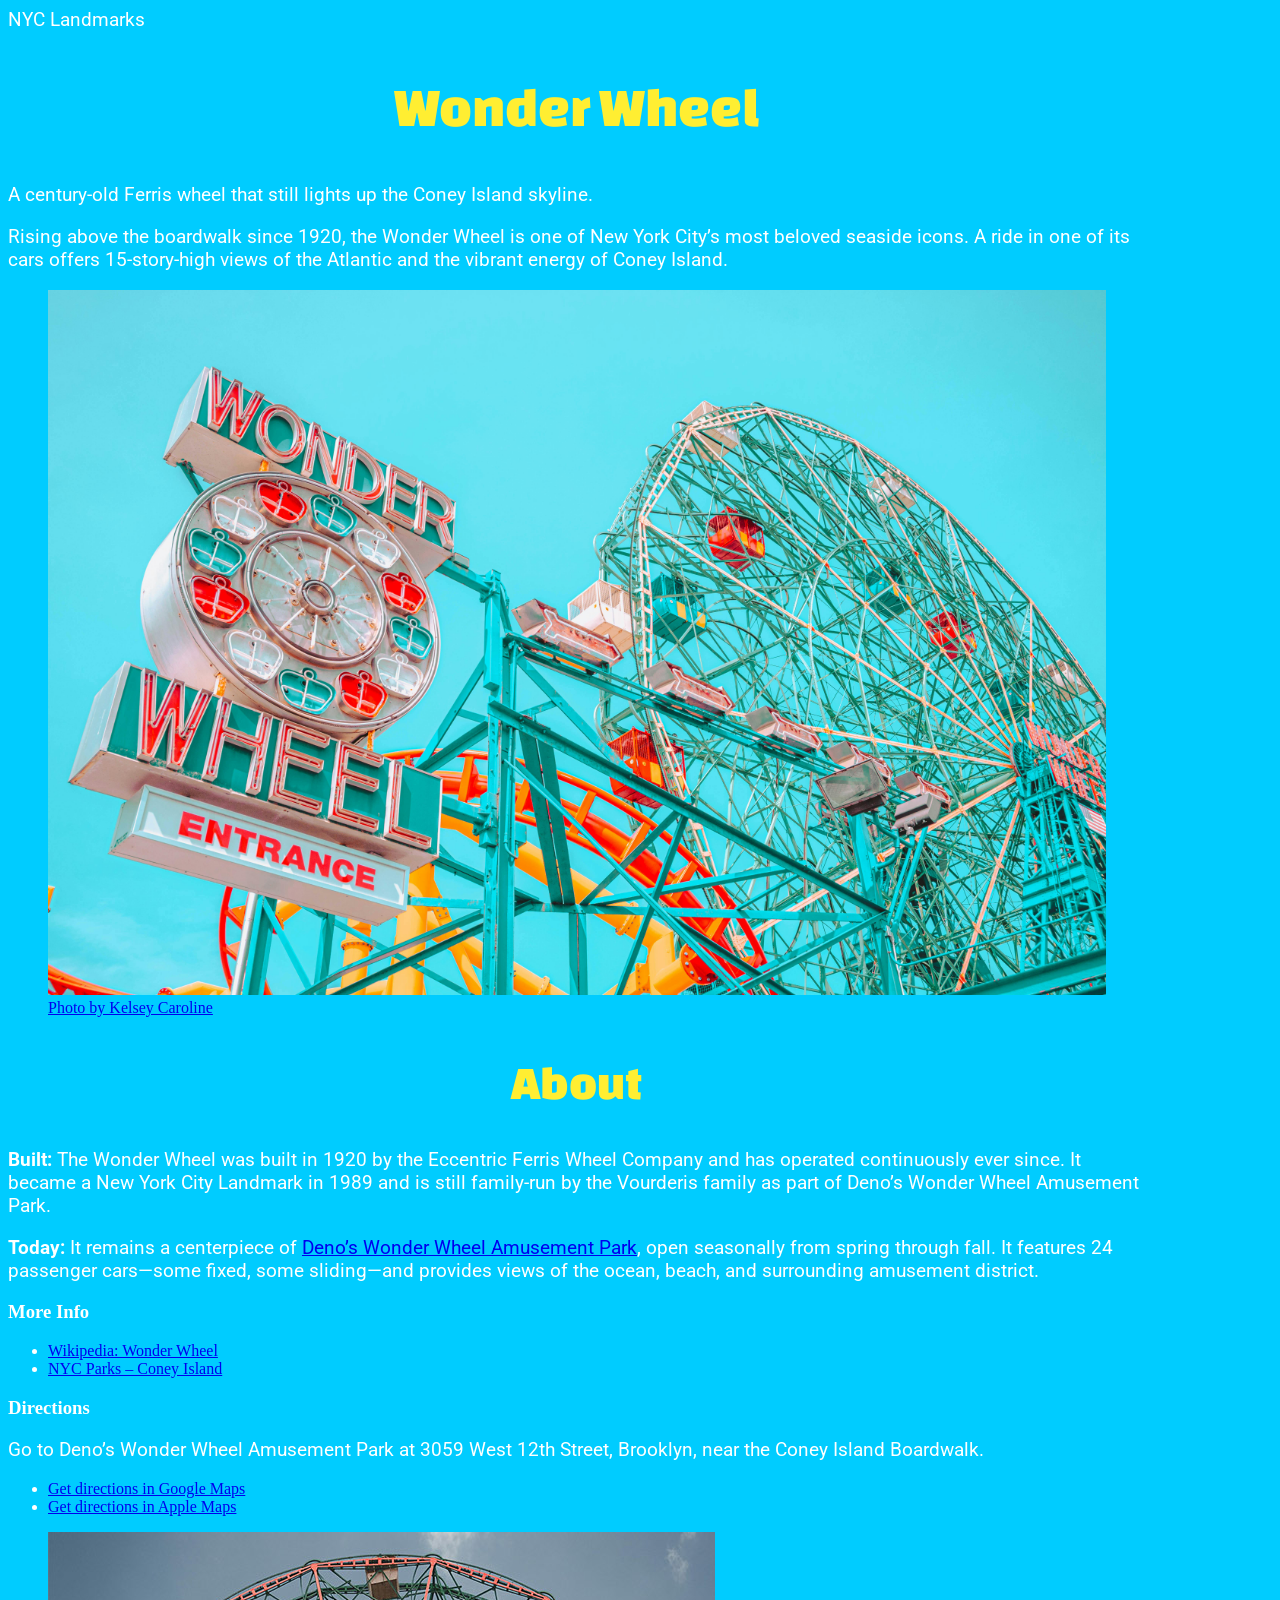
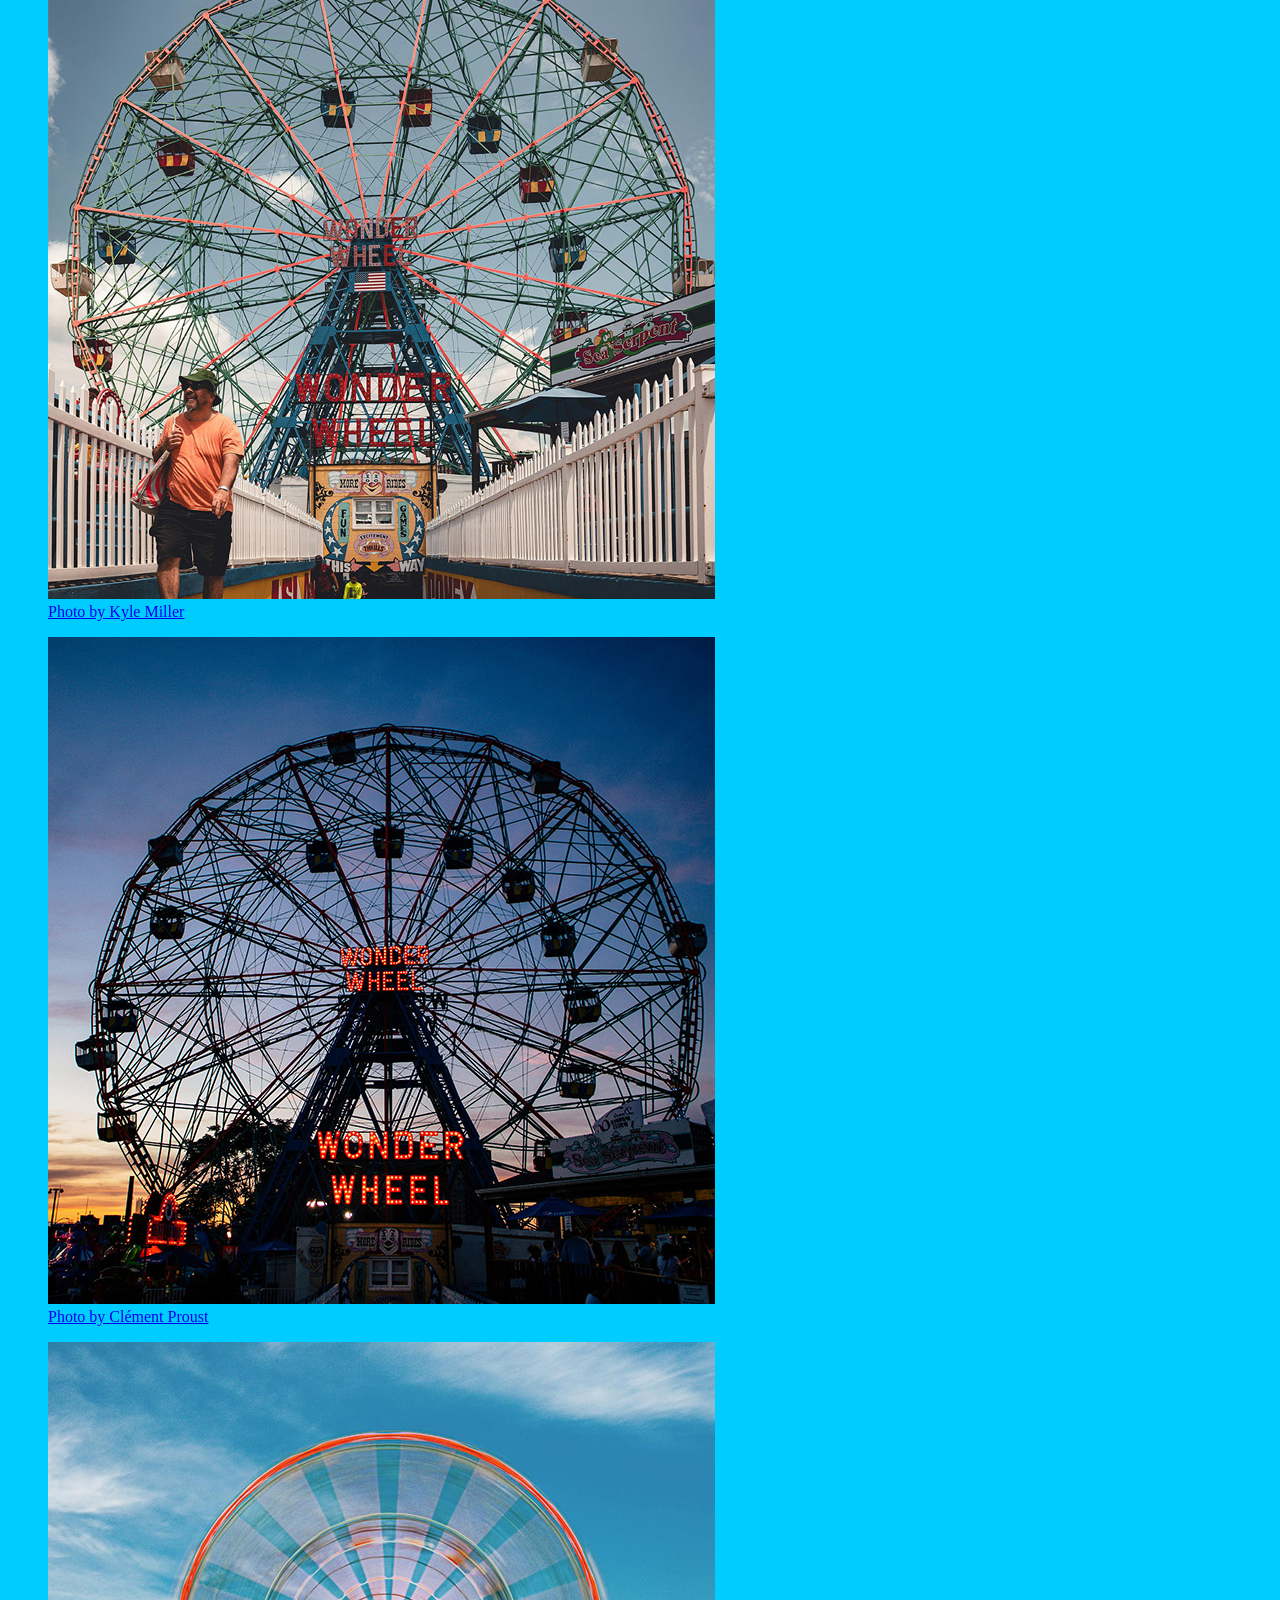
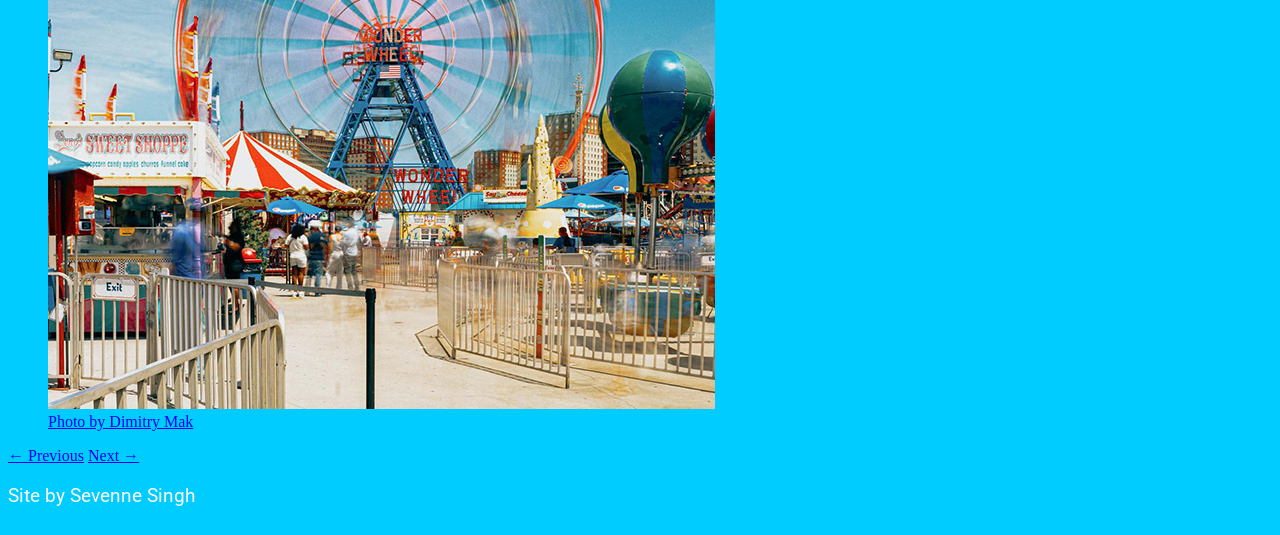
==== landmark-wonder.html @ bb5980d7 "token.css, landmark page wireframe Added tokens.css to page, not sure if I had it before..." ====
<!DOCTYPE html>
<html lang="en">

<head>
    <meta charset="UTF-8">
    <meta name="viewport" content="width=device-width, initial-scale=1.0">
    <title>Landmark Page</title>
    <link rel="stylesheet" href="style.css">

    <link rel="preconnect" href="https://fonts.googleapis.com">
    <link rel="preconnect" href="https://fonts.gstatic.com" crossorigin>
    <link
        href="https://fonts.googleapis.com/css2?family=Changa+One:ital@0;1&family=Roboto:ital,wght@0,100..900;1,100..900&display=swap"
        rel="stylesheet">

</head>

<body>
    <header>
        <div class="site-title">NYC Landmarks</div>
    </header>

    <main>
        <section class="landmark-intro">
            <!-- INTRO -->
            <div class="landmark-intro_text">
                <h1>Wonder Wheel</h1>
                <p class="tagline">A century-old Ferris wheel that still lights up the Coney Island skyline.</p>
                <p>Rising above the boardwalk since 1920, the Wonder Wheel is one of New York City’s most beloved seaside icons.
                    A ride in one of its cars offers 15-story-high views of the Atlantic and the vibrant energy of Coney Island.
                </p>
            </div>
            <!-- HERO IMAGE -->
            <figure>
                <img src="images/pexels-kelsey-caroline-774981359-19122990.jpg"
                    alt="Wonder Wheel entrance on a cloudless sunny day">
                <figcaption><a href="https://www.pexels.com/photo/ferris-wheel-in-amusement-park-19122990/">Photo by Kelsey
                        Caroline</a></figcaption>
            </figure>
        </section>

        <div class="landmark-information">
            <section class="landmark-about">
                <!-- DESCRIPTION (About info) -->
                <h2>About</h2>
                <p><strong>Built:</strong> The Wonder Wheel was built in 1920 by the Eccentric Ferris Wheel Company and has
                    operated continuously ever since. It became a New York City Landmark in 1989 and is still family-run by the
                    Vourderis family as part of Deno’s Wonder Wheel Amusement Park.</p>
                <p><strong>Today:</strong> It remains a centerpiece of <a href="https://www.denoswonderwheel.com/"
                        target="_blank" rel="noopener">Deno’s Wonder Wheel Amusement Park</a>, open seasonally from spring
                    through fall. It features 24 passenger cars—some fixed, some sliding—and provides views of the ocean, beach,
                    and surrounding amusement district.</p>
                 <!-- MORE INFO  -->
                <h3>More Info</h3>
                <ul>
                    <li><a href="https://en.wikipedia.org/wiki/Wonder_Wheel" target="_blank" rel="noopener">Wikipedia: Wonder
                            Wheel</a></li>
                    <li><a href="https://www.nycgovparks.org/parks/coney-island-beach-and-boardwalk/history" target="_blank"
                            rel="noopener">NYC Parks – Coney Island</a></li>
                </ul>
            </section>
            <aside class="landmark-directions">
                <!-- DIRECTIONS  -->
                <h3 id="directions-title">Directions</h3>
                <p>Go to Deno’s Wonder Wheel Amusement Park at 3059 West 12th Street, Brooklyn, near the Coney Island Boardwalk.
                </p>
                <ul class="directions-links">
                    <li>
                        <a class="directions-link"
                            href="https://www.google.com/maps/dir/?api=1&amp;destination=Deno%27s%20Wonder%20Wheel%20Amusement%20Park%2C%203059%20West%2012th%20Street%2C%20Brooklyn%2C%20NY%2011224">Get
                            directions in Google Maps</a>
                    </li>
                    <li>
                        <a class="directions-link"
                            href="https://maps.apple.com/directions?destination=Deno%27s%20Wonder%20Wheel%20Amusement%20Park%2C%203059%20West%2012th%20Street%2C%20Brooklyn%2C%20NY%2011224">Get
                            directions in Apple Maps</a>
                    </li>
                </ul>
            </aside>
        </div>

        <div class="landmark-more-images">
            <!-- Additional images -->
            <figure>
                <img src="images/square/pexels-kyle-miller-169884138-27462439_sq.jpg"
                    alt="A man walking away from the wonder wheel which is in full view.">
                <figcaption><a href="https://www.pexels.com/photo/a-man-walking-past-a-ferris-wheel-27462439/">Photo by Kyle
                        Miller</a></figcaption>
            </figure>
            <figure>
                <img src="images/square/pexels-clement-proust-363898785-24730360_sq.jpg" alt="Wonder wheel at sunset">
                <figcaption><a href="https://www.pexels.com/photo/denos-wonder-wheel-amusement-park-24730360/">Photo by
                        Clément Proust</a></figcaption>
            </figure>
            <figure>
                <img src="images/square/pexels-dimitry-mak-1310041547-30911091_sq.jpg"
                    alt="Night view of the Wonder Wheel lit with neon">
                <figcaption><a
                        href="https://www.pexels.com/photo/colorful-summer-day-at-coney-island-amusement-park-30911091/">Photo
                        by Dimitry Mak</a></figcaption>
            </figure>
        </div>

        <!-- PREV/NEXT BUTTONS -->
        <nav id="pagination" aria-label="Landmark navigation">
            <a class="btn" rel="prev" href="landmark-tram.html">← Previous</a>
            <a class="btn" rel="next" href="landmark-liberty.html">Next →</a>
        </nav>
    </main>

    <footer>
        <p>Site by Sevenne Singh</p>
    </footer>

</body>

</html>
---- style.css ----
/** font references
 .roboto-<uniquifier> {
  font-family: "Roboto", sans-serif;
  font-optical-sizing: auto;
  font-weight: <weight>;
  font-style: normal;
  font-variation-settings:
    "wdth" 100;
}
    
.changa-one-regular {
  font-family: "Changa One", sans-serif;
  font-weight: 400;
  font-style: normal;
}

.changa-one-regular-italic {
  font-family: "Changa One", sans-serif;
  font-weight: 400;
  font-style: italic;
}
*/

@import url('./tokens.css');

/* basic responsive image css */
body {
  background-color: var(--background-color);
  color: white;
  justify-content: center;
  align-content: center;
  place-items: center;
}

main {
  width: 90%;
  align-content: center;
}

img, video{
  max-width: 100%;
  height: auto;
}


h1 {
 display: flex;
  justify-content: center;
  font-family: "Changa One", sans-serif;
  font-weight: 400;
  font-style: normal;
  color: var(--heading-color);
  font-size: 3.5em;
}

h2 {
  display: flex;
  justify-content: center;
  font-family: "Changa One", sans-serif;
  font-weight: 400;
  font-style: normal;
  color: var(--heading-color);
  font-size: 3em;
}

p {
  font-family: "Roboto", sans-serif;
  font-optical-sizing: auto;
  /* font-weight: <weight>; */
  font-size: 1.2em;
  font-style: normal;
}

.site-title {
  font-family: "Roboto", sans-serif;
  font-optical-sizing: auto;
  /* font-weight: <weight>; */
  font-size: 1.2em;
  font-style: normal;
}

.landmarks-grid{
  display: grid;
  grid-gap: 1rem;
  grid-template-columns: repeat(auto-fit, minmax(250px, 1fr));
  figure{ margin:0;} /* spacing */
}

.landmark {
  background-color: var(--secondary-background-color);
  border: solid 2px var(--heading-color);

  font-family: "Roboto", sans-serif;
  font-optical-sizing: auto;
  font-size: 1.2em;
  color: var(--secondary-text-color);

  border-radius: 15px;
  overflow: hidden;

  place-items: center;

}

.landmark h3 {
  width: 80%;
  text-align: center;
}

.videoWrapper {
	position: relative;
	padding-top: 25px;
	height: 0;
  clear:both;
}

.videoWrapper.ratio-16-9{
    padding-bottom: 56.25%; /* 9 ÷ 16 = .5625 which is 56.25% */
}

.videoWrapper.ratio-4-3{
    padding-bottom: 75%; /* 3 ÷ 4 = .75 which is 75% */
}

.videoWrapper.ratio-9-16 {
    padding-bottom: calc(100vh - 100px); /* Full height minus 100px (to account for possible fixed header or footer */
    width: calc((100vh - 100px) * (9 / 16)); /* Calculate width based on 9:16 aspect ratio */
    margin-inline: auto; /* center horizontally */
    /* 9:16 */
}

.videoWrapper iframe {
	position: absolute;
	top: 0;
	left: 0;
	width: 100%;
	height: 100%;
}
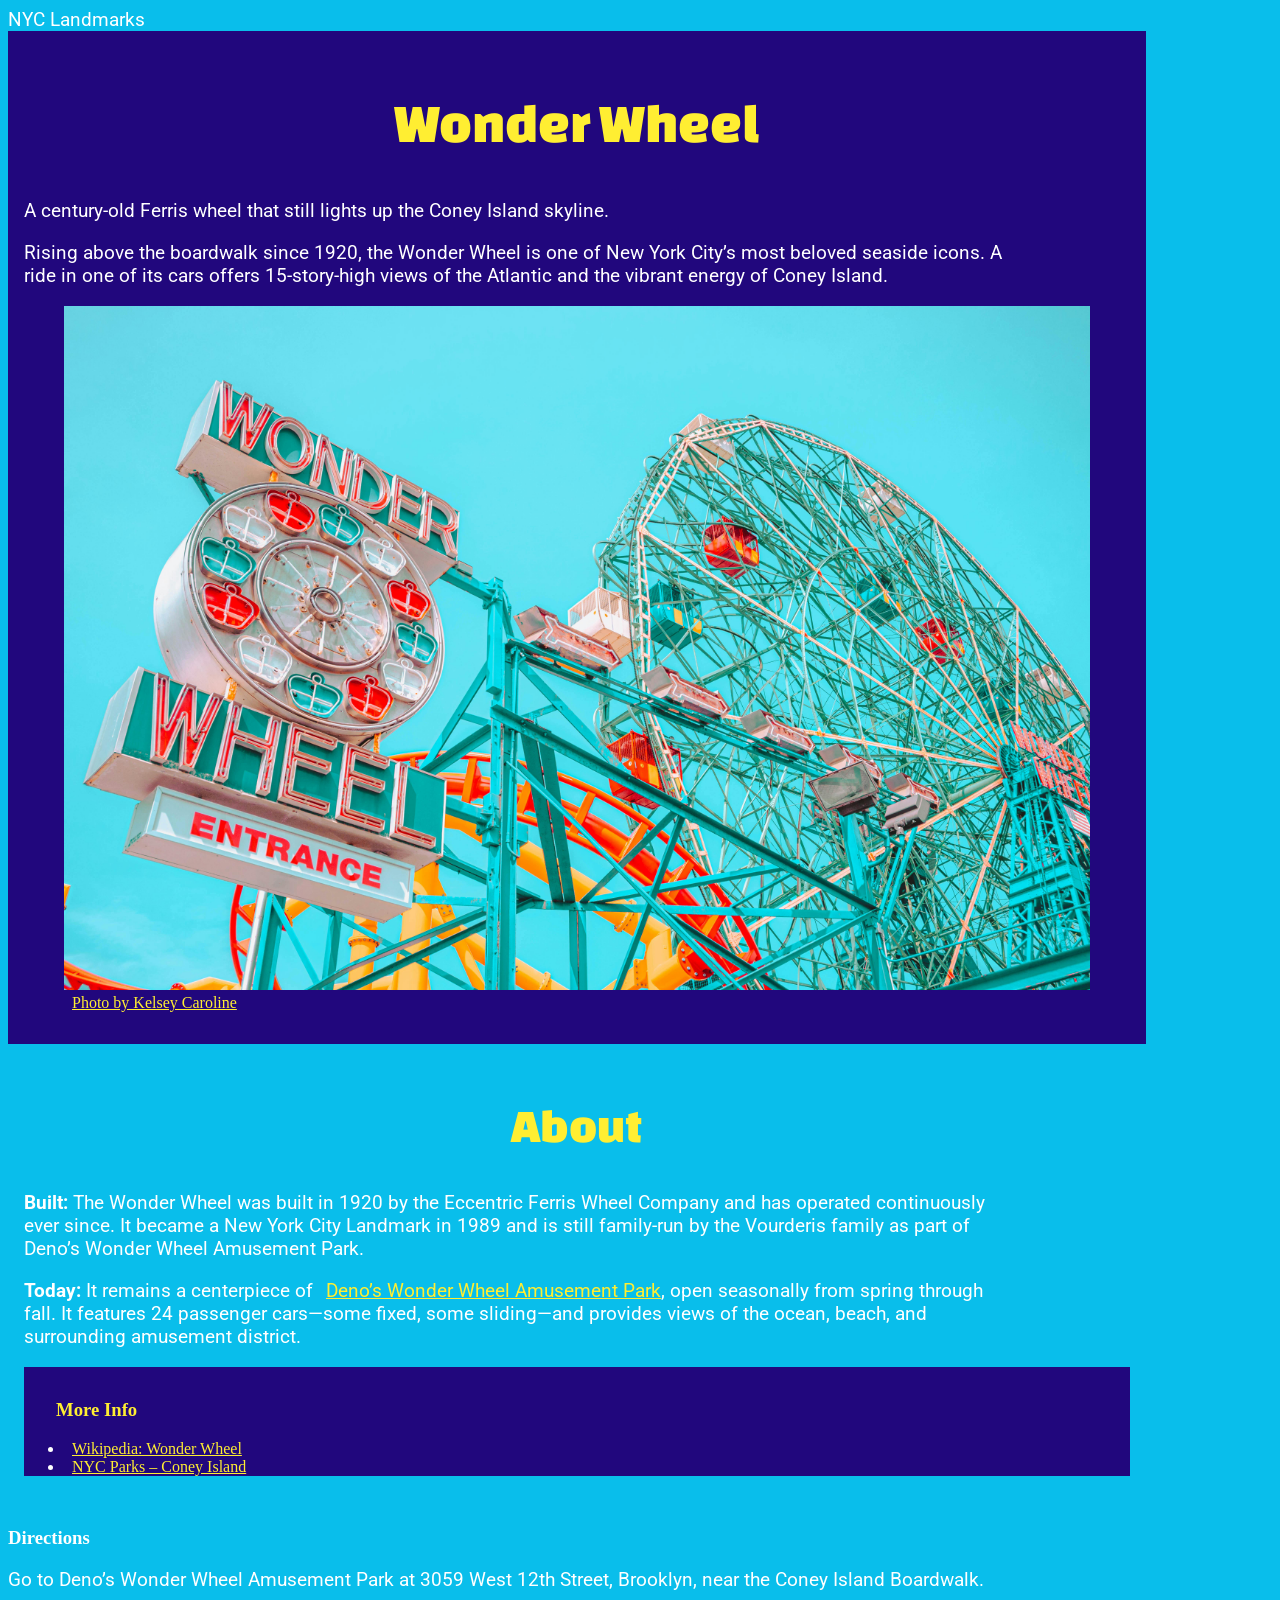
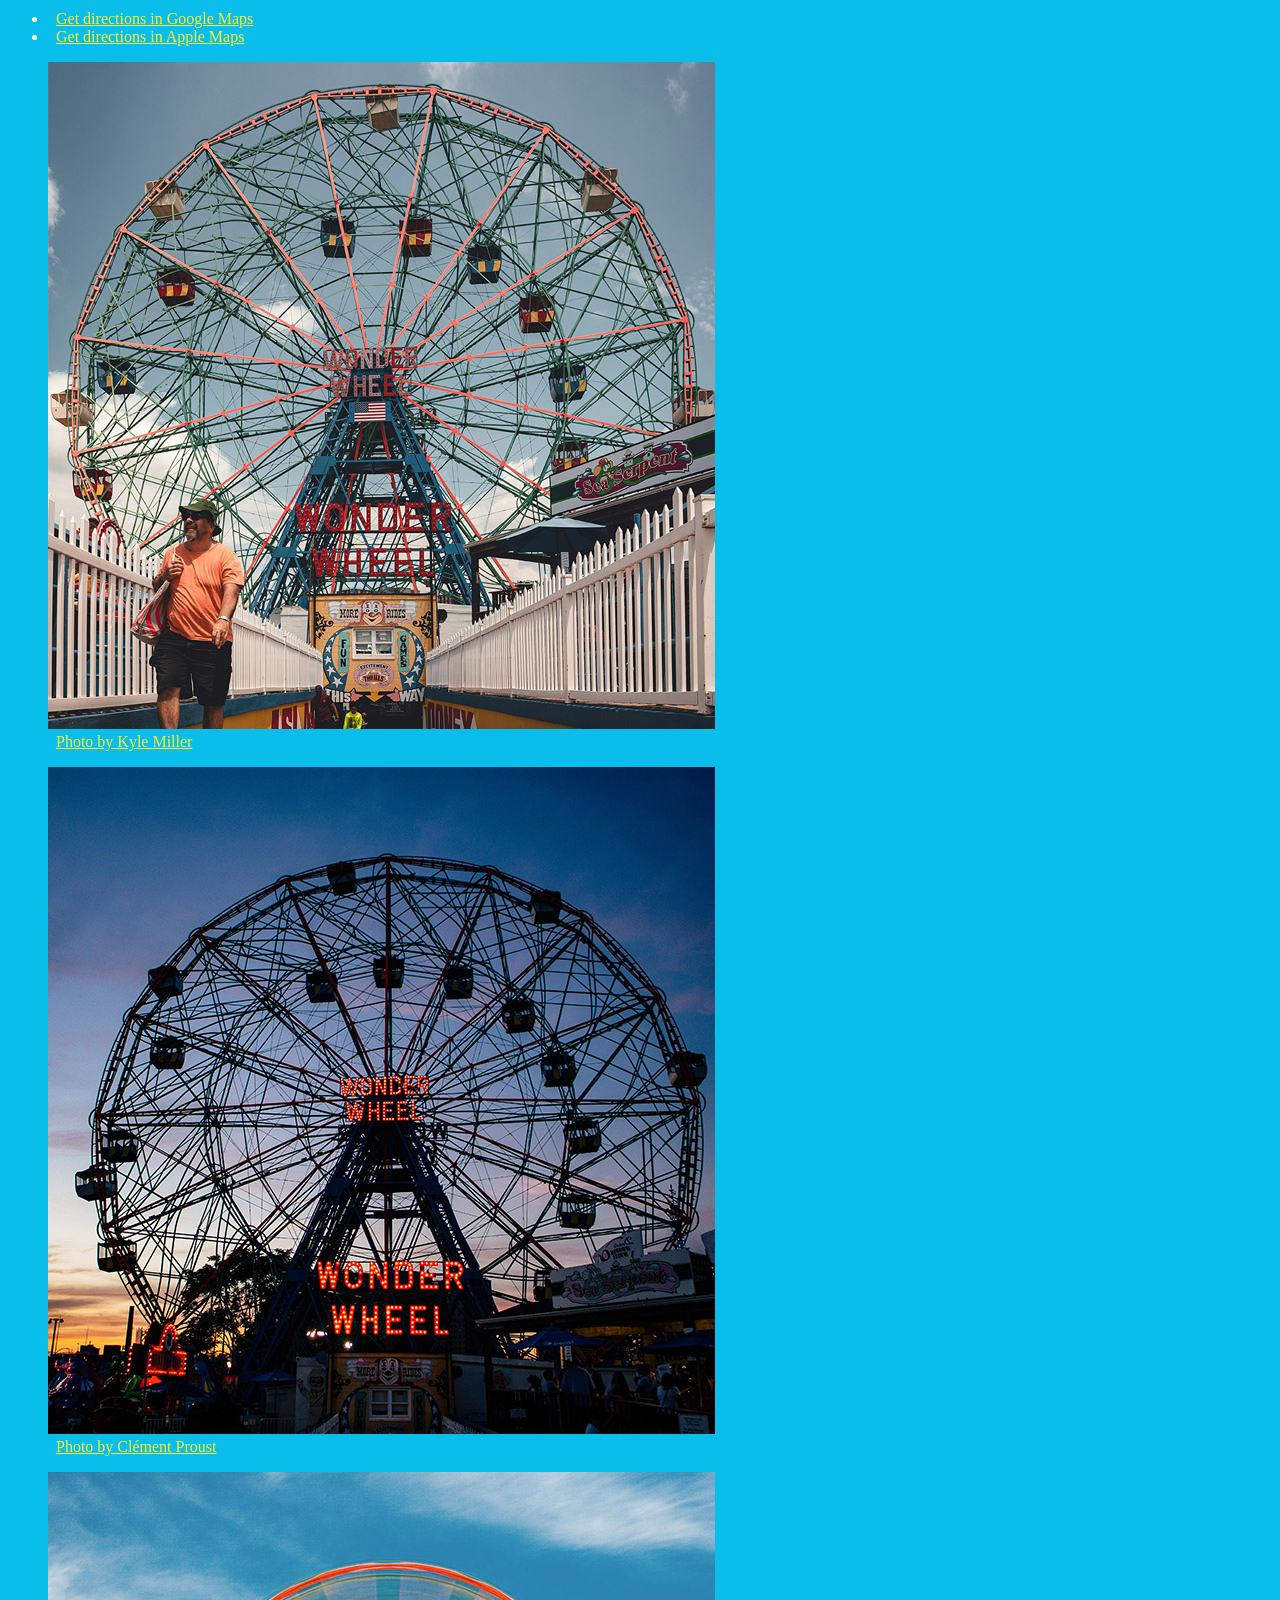
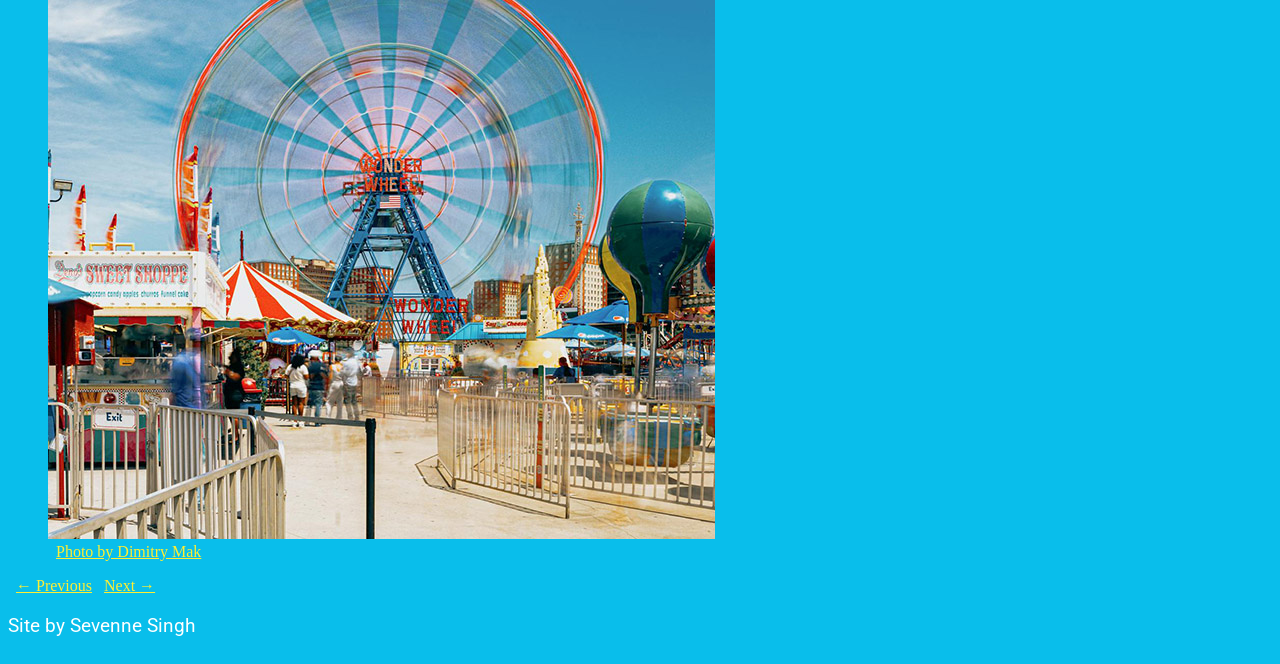
==== commit aab11133: "Started adding styles" ====
--- a/landmark-wonder.html
+++ b/landmark-wonder.html
@@ -51,13 +51,15 @@
                     through fall. It features 24 passenger cars—some fixed, some sliding—and provides views of the ocean, beach,
                     and surrounding amusement district.</p>
                  <!-- MORE INFO  -->
-                <h3>More Info</h3>
-                <ul>
-                    <li><a href="https://en.wikipedia.org/wiki/Wonder_Wheel" target="_blank" rel="noopener">Wikipedia: Wonder
-                            Wheel</a></li>
-                    <li><a href="https://www.nycgovparks.org/parks/coney-island-beach-and-boardwalk/history" target="_blank"
-                            rel="noopener">NYC Parks – Coney Island</a></li>
-                </ul>
+                <div class="more-info">
+                    <h3>More Info</h3>
+                    <ul>
+                        <li><a href="https://en.wikipedia.org/wiki/Wonder_Wheel" target="_blank" rel="noopener">Wikipedia: Wonder
+                                Wheel</a></li>
+                        <li><a href="https://www.nycgovparks.org/parks/coney-island-beach-and-boardwalk/history" target="_blank"
+                                rel="noopener">NYC Parks – Coney Island</a></li>
+                    </ul>
+                </div>
             </section>
             <aside class="landmark-directions">
                 <!-- DIRECTIONS  -->
--- a/style.css
+++ b/style.css
@@ -69,6 +69,20 @@
   /* font-weight: <weight>; */
   font-size: 1.2em;
   font-style: normal;
+  width: 90%;
+}
+
+a {
+  color: var(--secondary-text-color);
+  text-decoration: underline;
+  transition: color 0.2s ease;
+  padding-top: 0.5rem;
+  padding-bottom: 0.5rem;
+  padding-left: 0.5rem;
+}
+
+a:hover {
+  color: var(--links-on-hover);
 }
 
 .site-title {
@@ -77,6 +91,10 @@
   /* font-weight: <weight>; */
   font-size: 1.2em;
   font-style: normal;
+}
+
+section.featured-landmark {
+  background-color: var(--secondary-background-color);
 }
 
 .landmarks-grid{
@@ -88,7 +106,7 @@
 
 .landmark {
   background-color: var(--secondary-background-color);
-  border: solid 2px var(--heading-color);
+  border: solid 0.25rem var(--heading-color);
 
   font-family: "Roboto", sans-serif;
   font-optical-sizing: auto;
@@ -100,6 +118,14 @@
 
   place-items: center;
 
+}
+
+.landmark a {
+  color: var(--links-on-hover);
+}
+
+.landmark a:hover {
+  color: var(--heading-color);
 }
 
 .landmark h3 {
@@ -136,3 +162,21 @@
 	width: 100%;
 	height: 100%;
 }
+
+section {
+  padding: 1rem;
+}
+
+section.landmark-intro {
+  background-color: var(--secondary-background-color);
+}
+
+.more-info {
+  background-color: var(--secondary-background-color);
+}
+
+.more-info h3 {
+  color: var(--heading-color);
+  padding-left: 2rem;
+  padding-top: 2rem;
+}
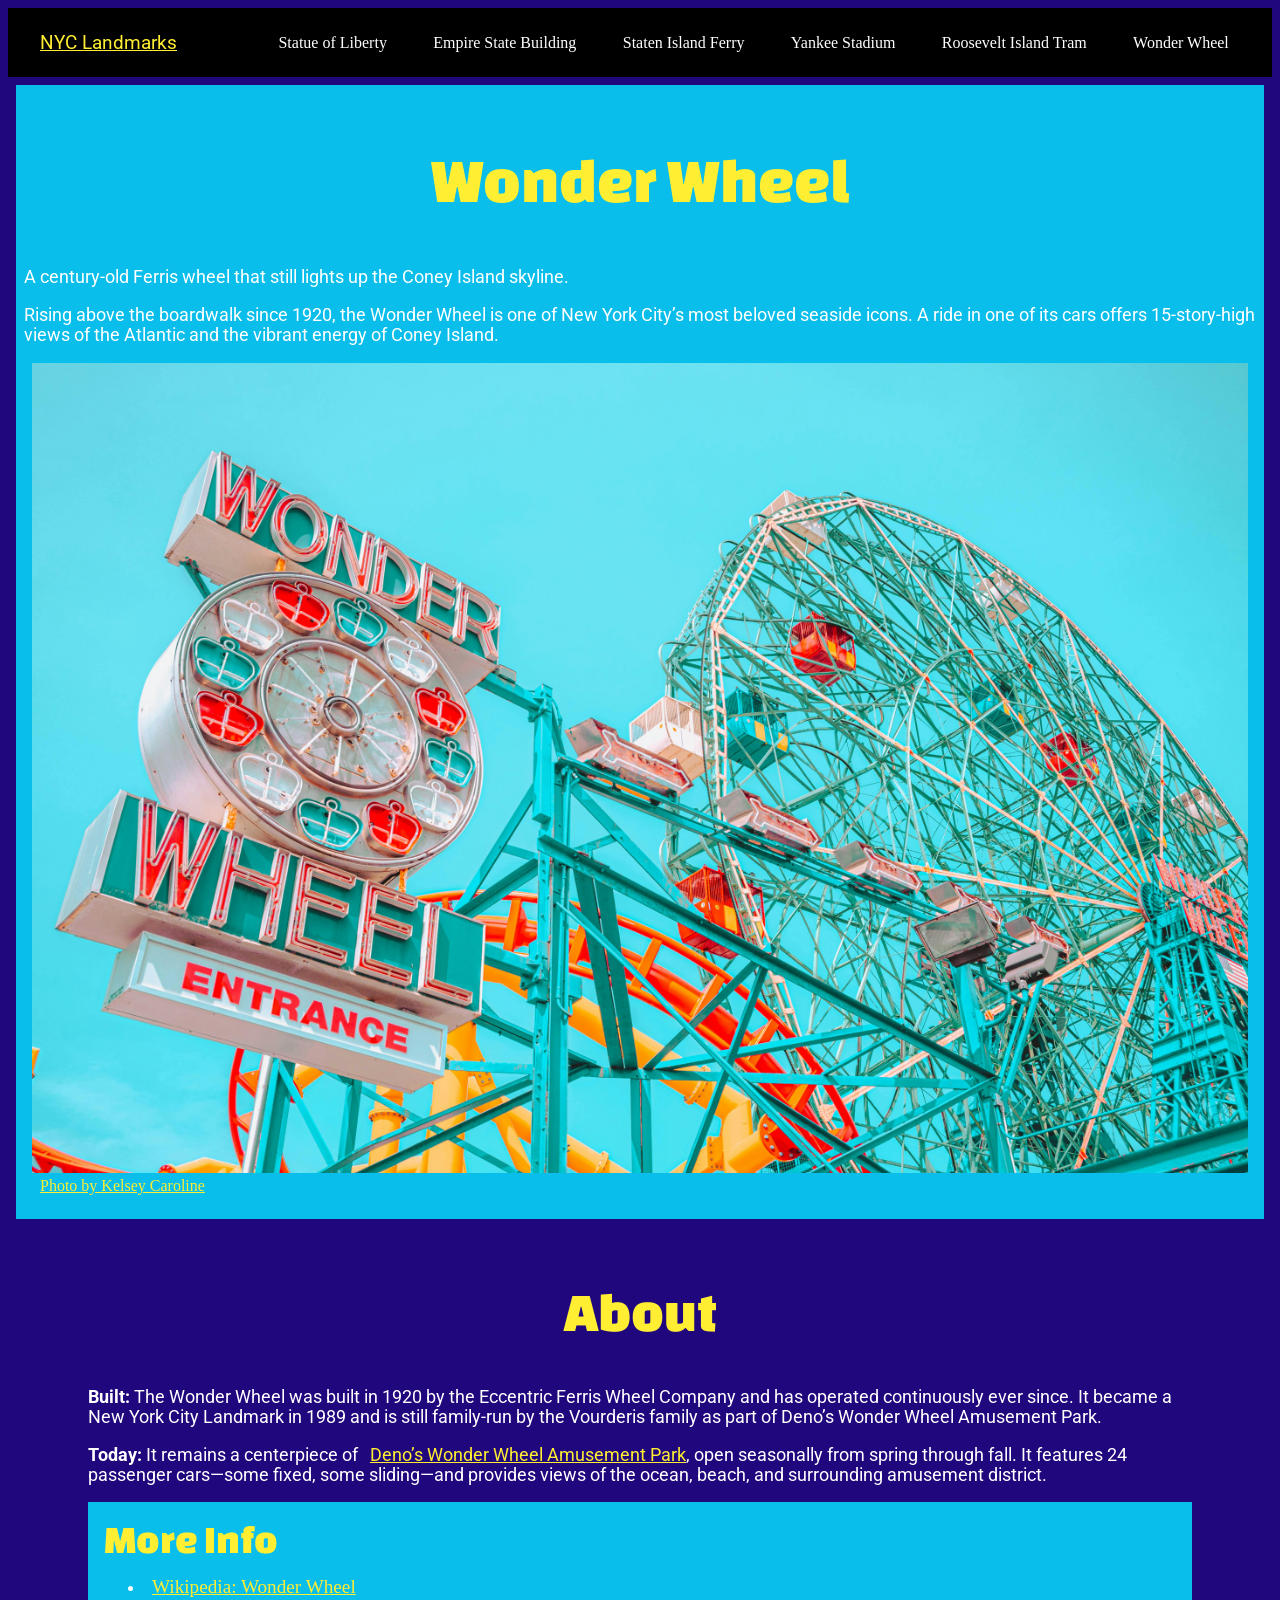
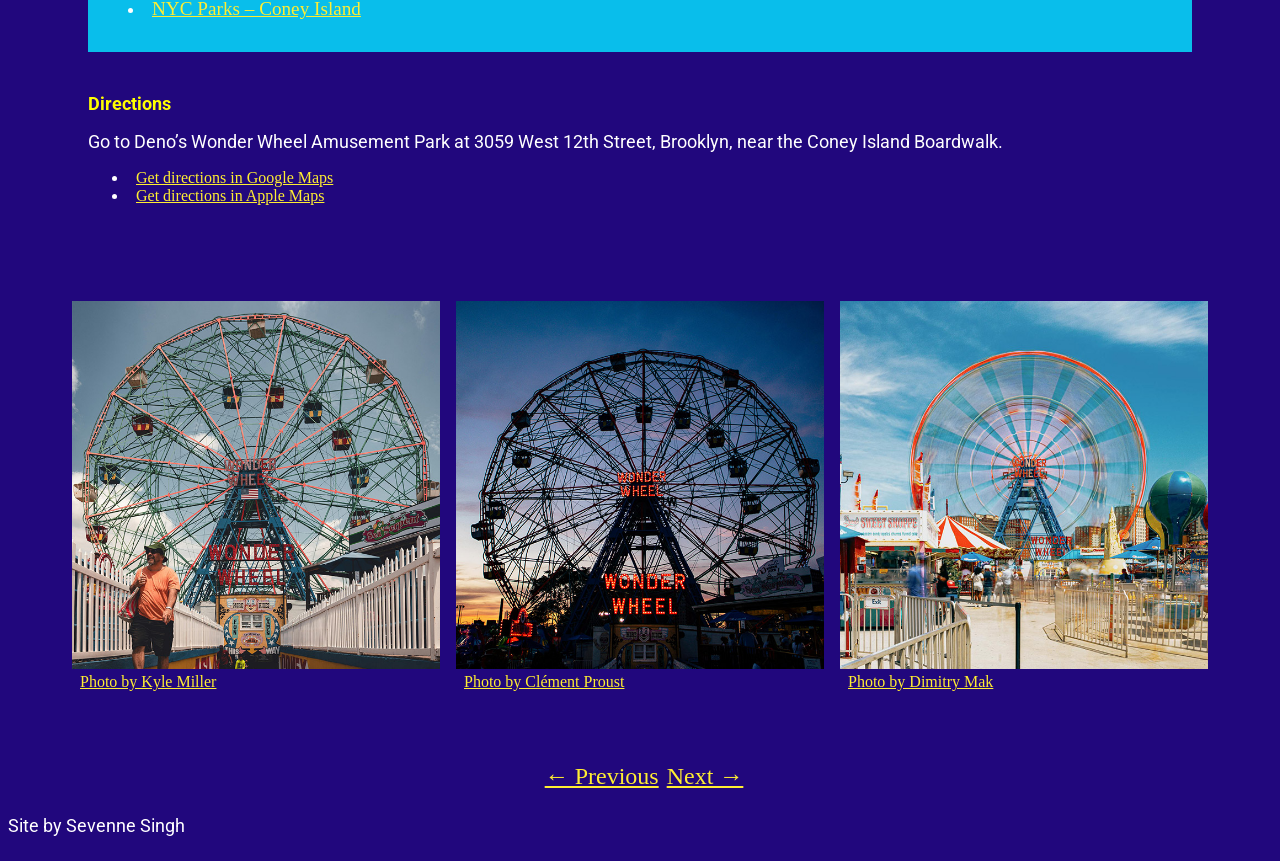
==== commit c775703a: "added navbar" ====
--- a/landmark-wonder.html
+++ b/landmark-wonder.html
@@ -6,6 +6,8 @@
     <meta name="viewport" content="width=device-width, initial-scale=1.0">
     <title>Landmark Page</title>
     <link rel="stylesheet" href="style.css">
+    <link rel="stylesheet" href="navstyles.css">
+    <script src="nav.js" defer></script>
 
     <link rel="preconnect" href="https://fonts.googleapis.com">
     <link rel="preconnect" href="https://fonts.gstatic.com" crossorigin>
@@ -16,8 +18,24 @@
 </head>
 
 <body>
-    <header>
-        <div class="site-title">NYC Landmarks</div>
+     <header>
+        <div class="topbar">
+            <div class="site-title"><a href="/">NYC Landmarks</a></div>
+            <button type="button" class="menu-button" aria-controls="menu" aria-expanded="false" aria-label="Menu">
+                <span></span><span></span><span></span>
+            </button>
+        </div>
+
+        <nav aria-label="Primary">
+            <ul id="menu" class="menu">
+                <li><a href="landmark-liberty.html">Statue of Liberty</a></li>
+                <li><a href="landmark-empire.html">Empire State Building</a></li>
+                <li><a href="landmark-ferry.html">Staten Island Ferry</a></li>
+                <li><a href="landmark-yankee.html">Yankee Stadium</a></li>
+                <li><a href="landmark-tram.html">Roosevelt Island Tram</a></li>
+                <li><a href="landmark-wonder.html">Wonder Wheel</a></li>
+            </ul>
+        </nav>
     </header>
 
     <main>
--- a/style.css
+++ b/style.css
@@ -21,6 +21,7 @@
 }
 */
 
+/* Designed Mobile-first, media queries are for desktops and some tablets*/
 @import url('./tokens.css');
 
 /* basic responsive image css */
@@ -33,43 +34,50 @@
 }
 
 main {
-  width: 90%;
+  width: 100%;
   align-content: center;
 }
 
-img, video{
+img,
+video {
   max-width: 100%;
   height: auto;
 }
 
 
 h1 {
- display: flex;
-  justify-content: center;
-  font-family: "Changa One", sans-serif;
-  font-weight: 400;
-  font-style: normal;
-  color: var(--heading-color);
-  font-size: 3.5em;
+  display: flex;
+  justify-content: center;
+
+  color: var(--heading-color);
+
+  font-family: "Changa One", sans-serif;
+  font-weight: 400;
+  font-style: normal;
+  font-size: 4rem;
+  text-align: left;
 }
 
 h2 {
   display: flex;
   justify-content: center;
-  font-family: "Changa One", sans-serif;
-  font-weight: 400;
-  font-style: normal;
-  color: var(--heading-color);
-  font-size: 3em;
+
+  color: var(--heading-color);
+
+  font-family: "Changa One", sans-serif;
+  font-weight: 50;
+  font-style: normal;
+  font-size: 3.5rem;
+  text-align: center;
 }
 
 p {
   font-family: "Roboto", sans-serif;
   font-optical-sizing: auto;
   /* font-weight: <weight>; */
-  font-size: 1.2em;
-  font-style: normal;
-  width: 90%;
+  font-size: 1.1rem;
+  font-style: normal;
+  width: 100%;
 }
 
 a {
@@ -87,7 +95,11 @@
 
 .site-title {
   font-family: "Roboto", sans-serif;
-  font-optical-sizing: auto;
+  width: 100vw;
+  justify-content: center;
+  text-align: center;
+  font-optical-sizing: auto;
+  background-color: #000000;
   /* font-weight: <weight>; */
   font-size: 1.2em;
   font-style: normal;
@@ -97,35 +109,40 @@
   background-color: var(--secondary-background-color);
 }
 
-.landmarks-grid{
+.landmarks-grid {
   display: grid;
   grid-gap: 1rem;
   grid-template-columns: repeat(auto-fit, minmax(250px, 1fr));
-  figure{ margin:0;} /* spacing */
+
+  figure {
+    margin: 0;
+  }
+
+  /* spacing */
 }
 
 .landmark {
   background-color: var(--secondary-background-color);
-  border: solid 0.25rem var(--heading-color);
+  /* border: solid 0.25rem var(--heading-color); */
 
   font-family: "Roboto", sans-serif;
   font-optical-sizing: auto;
   font-size: 1.2em;
   color: var(--secondary-text-color);
 
-  border-radius: 15px;
   overflow: hidden;
-
   place-items: center;
 
-}
+  color: var(--background-color);
+}
+
 
 .landmark a {
-  color: var(--links-on-hover);
+  color: var(--heading-color);
 }
 
 .landmark a:hover {
-  color: var(--heading-color);
+  color: var(--background-color);
 }
 
 .landmark h3 {
@@ -134,49 +151,144 @@
 }
 
 .videoWrapper {
-	position: relative;
-	padding-top: 25px;
-	height: 0;
-  clear:both;
-}
-
-.videoWrapper.ratio-16-9{
-    padding-bottom: 56.25%; /* 9 ÷ 16 = .5625 which is 56.25% */
-}
-
-.videoWrapper.ratio-4-3{
-    padding-bottom: 75%; /* 3 ÷ 4 = .75 which is 75% */
+  position: relative;
+  /* padding-top: 25px; */
+  height: 0;
+  clear: both;
+}
+
+.videoWrapper.ratio-16-9 {
+  padding-bottom: 56.25%;
+  /* 9 ÷ 16 = .5625 which is 56.25% */
+}
+
+.videoWrapper.ratio-4-3 {
+  padding-bottom: 75%;
+  /* 3 ÷ 4 = .75 which is 75% */
 }
 
 .videoWrapper.ratio-9-16 {
-    padding-bottom: calc(100vh - 100px); /* Full height minus 100px (to account for possible fixed header or footer */
-    width: calc((100vh - 100px) * (9 / 16)); /* Calculate width based on 9:16 aspect ratio */
-    margin-inline: auto; /* center horizontally */
-    /* 9:16 */
+  padding-bottom: calc(100vh - 100px);
+  /* Full height minus 100px (to account for possible fixed header or footer */
+  width: calc((100vh - 100px) * (9 / 16));
+  /* Calculate width based on 9:16 aspect ratio */
+  margin-inline: auto;
+  /* center horizontally */
+  /* 9:16 */
 }
 
 .videoWrapper iframe {
-	position: absolute;
-	top: 0;
-	left: 0;
-	width: 100%;
-	height: 100%;
+  position: absolute;
+  top: 0;
+  left: 0;
+  width: 100%;
+  height: 100%;
 }
 
 section {
+  padding: 0.5rem;
+  margin: 0.5rem;
+}
+
+section.landmark-intro {
+  background-color: var(--secondary-background-color);
+}
+
+.landmark-intro figure {
+  margin-inline-start: 0.5rem;
+  margin-inline-end: 0.5rem;
+
+}
+
+.more-info {
+  background-color: var(--secondary-background-color);
   padding: 1rem;
 }
 
-section.landmark-intro {
-  background-color: var(--secondary-background-color);
-}
-
-.more-info {
-  background-color: var(--secondary-background-color);
-}
-
 .more-info h3 {
   color: var(--heading-color);
-  padding-left: 2rem;
-  padding-top: 2rem;
-}
+
+  font-family: "Changa One", sans-serif;
+  font-weight: 400;
+  font-style: normal;
+  font-size: 2.5rem;
+
+  margin-block-start: 0;
+  margin-block-end: 0;
+}
+
+.more-info a {
+  color: var(--heading-color);
+  transition: .2s ease;
+  font-size: 1.2rem;
+}
+
+.more-info a:hover {
+  color: var(--links-on-hover);
+}
+
+.landmark-directions {
+  padding: 0.5rem;
+  margin: 0.5rem;
+}
+
+#directions-title {
+  color: yellow;
+  font-family: "Roboto", sans-serif;
+  font-optical-sizing: auto;
+  /* font-weight: <weight>; */
+  font-size: 1.1rem;
+  font-style: normal;
+  width: 100%;
+}
+
+#pagination {
+  display: flex;
+  justify-content: center;
+
+  font-size: 1.5rem;
+
+}
+
+/* Applies to tablets and laptop screens */
+@media (min-width: 600px) {
+  .landmark-information {
+    margin-left: 4rem;
+    margin-right: 4rem;
+  }
+
+  .landmark-more-images {
+    display: grid;
+    padding: 4rem;
+    grid-gap: 1rem;
+    grid-template-columns: repeat(auto-fit, minmax(250px, 1fr));
+
+    figure {
+      margin: 0;
+      width: 100%;
+      height: auto;
+    }
+  }
+}
+
+@media (min-width: 1800px) {
+   .landmark-information {
+    margin-left: 4rem;
+    margin-right: 4rem;
+  }
+
+  .landmark-more-images {
+    display: grid;
+    grid-gap: 1rem;
+    grid-template-columns: repeat(auto-fit, minmax(250px, 1fr));
+
+    figure {
+      margin: 0;
+      width: 100%;
+      height: auto;
+    }
+  }
+
+}
+
+/*   end min-width 1800 */
--- a/navstyles.css
+++ b/navstyles.css
@@ -0,0 +1,187 @@
+:root {
+  --clr-nav: #ffffff;
+  --clr-nav-hover: #000000;
+  --clr-nav-hover-bg: #ffffff;
+  --clr-nav-background: #000000;
+  /* These change the easing of transitions, used on menu button */
+  --ease-standard: cubic-bezier(0.25, 0.1, 0.25, 1);/* ease in and out */
+  --ease-in: cubic-bezier(0.42, 0, 1, 1);/* ease in */
+  --ease-out: cubic-bezier(0, 0, 0.58, 1);/* ease out */
+  --ease-in-out: cubic-bezier(0.42, 0, 0.58, 1); /* ease in and out, more pronounced */
+}
+
+/* Header as a vertical stack: topbar, then nav */
+header {
+  background: var(--clr-nav-background);
+  color: var(--clr-nav);
+  width: 100%;
+  box-sizing: border-box;
+}
+
+/* Top row: logo + hamburger aligned horizontally */
+.topbar {
+  display: flex;
+  align-items: center;
+  justify-content: space-between;
+  gap: 1rem;
+  padding: 1rem;
+}
+
+.logo {
+  color: var(--clr-nav);
+  text-decoration: none;
+  /* You will need to add the font styling (size, color etc) here */
+}
+
+/* The site-title width is otherwise set to 100vw by style.css. */
+.topbar .site-title {
+  width: auto;
+}
+
+/* Hamburger button */
+.menu-button {
+  appearance: none;
+  background: transparent;
+  border: 0;
+  padding: 0.5rem;
+  display: inline-flex;
+  flex-direction: column;
+  gap: 6px;
+  cursor: pointer;
+}
+
+.menu-button span {
+  display: block;
+  width: 26px;
+  height: 2px;
+  background: var(--clr-nav);
+  border-radius: 1px;
+  /* This transition manages change from hamburger to X */
+  transition: 
+    transform 300ms var(--ease-standard),
+    opacity 200ms var(--ease-standard);
+  transform-origin: center;
+}
+
+/* Hamburger → X animation when expanded */
+.menu-button[aria-expanded="true"] span:nth-child(1) {
+  transform: translateY(8px) rotate(45deg);
+}
+
+.menu-button[aria-expanded="true"] span:nth-child(2) {
+  opacity: 0;
+  transform: scaleX(0);
+}
+
+.menu-button[aria-expanded="true"] span:nth-child(3) {
+  transform: translateY(-8px) rotate(-45deg);
+}
+
+/* Nav (below topbar) */
+nav {
+  background: var(--clr-nav-background);
+}
+
+/* Collapsed menu by default */
+.menu {
+  list-style: none;
+  margin: 0;
+  padding: 0;
+  overflow: hidden;
+
+  /* Smooth collapse/expand with gentle fade */
+  max-height: 0;
+  opacity: 0;
+  transition:
+    max-height 520ms var(--ease-in-out),
+    opacity 260ms var(--ease-in-out);
+}
+
+/* Expanded state (JS toggles .is-open on the UL) */
+.menu.is-open {
+  max-height: 80vh;
+  opacity: 1;
+}
+
+/* Vertical, full-width items */
+.menu li + li {
+  border-top: 2px solid rgba(255,255,255,0.45);
+}
+
+.menu a {
+  display: block;
+  padding: 1rem;
+  text-align: center;
+  color: var(--clr-nav);
+  text-decoration: none;
+}
+
+.menu a:hover,
+.menu a:focus-visible {
+  background: var(--clr-nav-hover-bg);
+  color: var(--clr-nav-hover);
+  outline: none;
+}
+
+@media (prefers-reduced-motion: reduce) {
+  .menu { transition: none; }
+}
+
+/* Desktop: horizontal layout, inline logo & nav */
+@media (min-width: 1240px) {
+  /* Header becomes horizontal flex container */
+  header {
+    display: flex;
+    align-items: center;
+    justify-content: space-between;
+    padding: 1rem 1.5rem;
+  }
+
+  /* Hide the topbar wrapper since header is now flex */
+  .topbar {
+    display: contents; /* children become direct flex items of header */
+  }
+
+  /* Hide hamburger button */
+  .menu-button {
+    display: none;
+  }
+
+  /* Nav aligns with header */
+  nav {
+    background: transparent;
+  }
+
+  /* Always show menu, horizontal layout */
+  .menu {
+    max-height: none;
+    opacity: 1;
+    overflow: visible;
+    transition: none;
+    
+    display: flex;
+    gap: 0.5rem;
+  }
+
+  /* Remove vertical borders */
+  .menu li + li {
+    border-top: none;
+  }
+
+  /* Button-like nav items with centered text */
+  .menu a {
+    display: inline-block;
+    padding: 0.6rem 1.2rem;
+    border-radius: 6px;
+    text-align: center;
+    transition: 
+      background 180ms var(--ease-standard),
+      color 180ms var(--ease-standard);
+  }
+
+  .menu a:hover,
+  .menu a:focus-visible {
+    background: var(--clr-nav-hover-bg);
+    color: var(--clr-nav-hover);
+  }
+}
